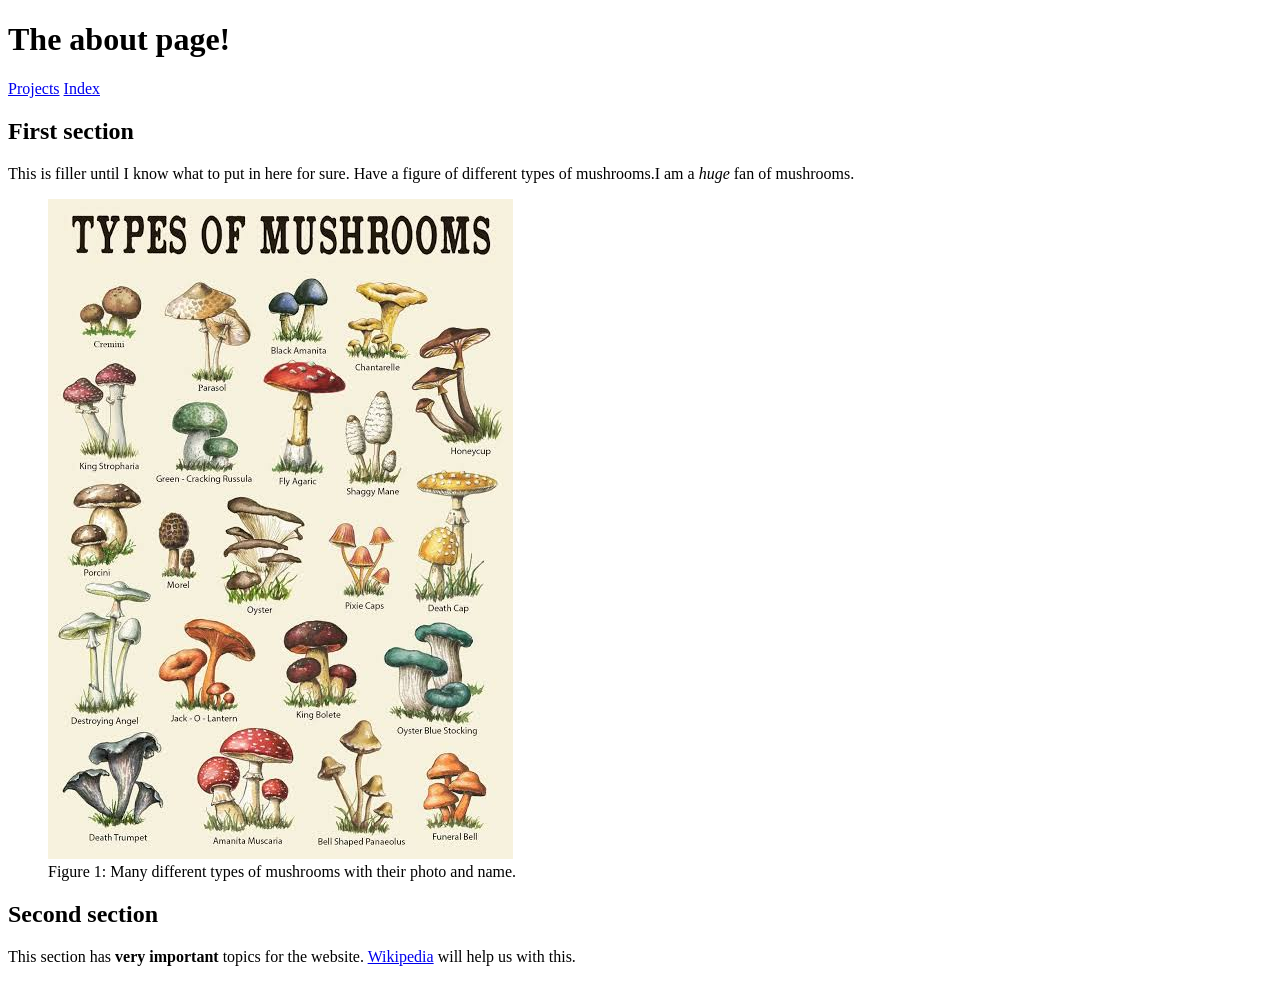
==== about.html @ c3b0f3df "Finished up with the about page." ====
<!DOCTYPE html>
<html lang="en">
    <head>
        <meta charset="UTF-8"?>
        <title>About my COSC219 site</title>
    </head>

<body>
    <header>
        <h1>The about page!</h1>
        <nav>
            <a href="https://ddawg9.github.io/cosc219-site/projects">Projects</a>
            <a href="https://ddawg9.github.io/cosc219-site/index">Index</a>
        </nav>
    </header>

    <main>
        <section>
            <h2>First section</h2>
            <p>This is filler until I know what to put in here for sure. 
                Have a figure of different types of mushrooms.I am a <em>huge</em> fan of mushrooms.
            </p>
            <figure>
                <img src="images/MushroomTypes.jpg" alt="Different types of mushrooms">
                <figcaption>Figure 1: Many different types of mushrooms with their photo and name.</figcaption>
            </figure>
        </section>

        <section>
            <h2>Second section</h2>
            <p>This section has <strong>very important</strong> topics for the website.
            <a href="https://en.wikipedia.org/wiki/Main_Page">Wikipedia</a> will help us with this.
            </p>
        </section>
    </main>

    <footer></footer>
</body>
</html>
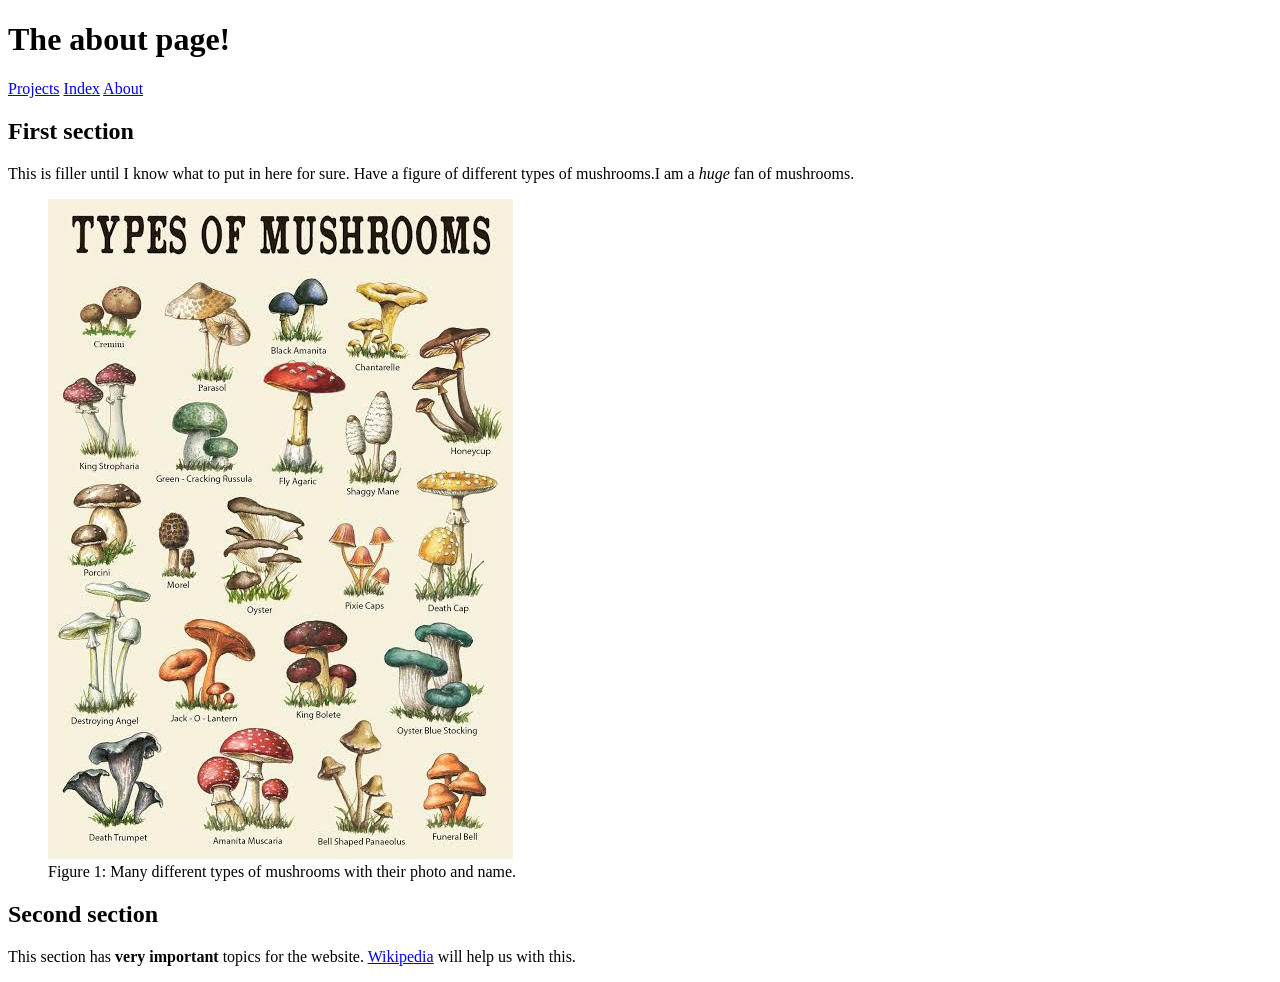
==== commit 6c0de08e: "Added final touch ups and things missing from the site" ====
--- a/about.html
+++ b/about.html
@@ -1,8 +1,9 @@
 <!DOCTYPE html>
 <html lang="en">
     <head>
-        <meta charset="UTF-8"?>
+        <meta charset="UTF-8">
         <title>About my COSC219 site</title>
+        <meta name="viewport" content="width=device-width, initial-scale=1.0">
     </head>
 
 <body>
@@ -11,6 +12,7 @@
         <nav>
             <a href="https://ddawg9.github.io/cosc219-site/projects">Projects</a>
             <a href="https://ddawg9.github.io/cosc219-site/index">Index</a>
+            <a href="https://ddawg9.github.io/cosc219-site/about">About</a>
         </nav>
     </header>
 
@@ -29,7 +31,7 @@
         <section>
             <h2>Second section</h2>
             <p>This section has <strong>very important</strong> topics for the website.
-            <a href="https://en.wikipedia.org/wiki/Main_Page">Wikipedia</a> will help us with this.
+            <a href="https://en.wikipedia.org/wiki/Main_Page" target="_blank" rel="noopener">Wikipedia</a> will help us with this.
             </p>
         </section>
     </main>
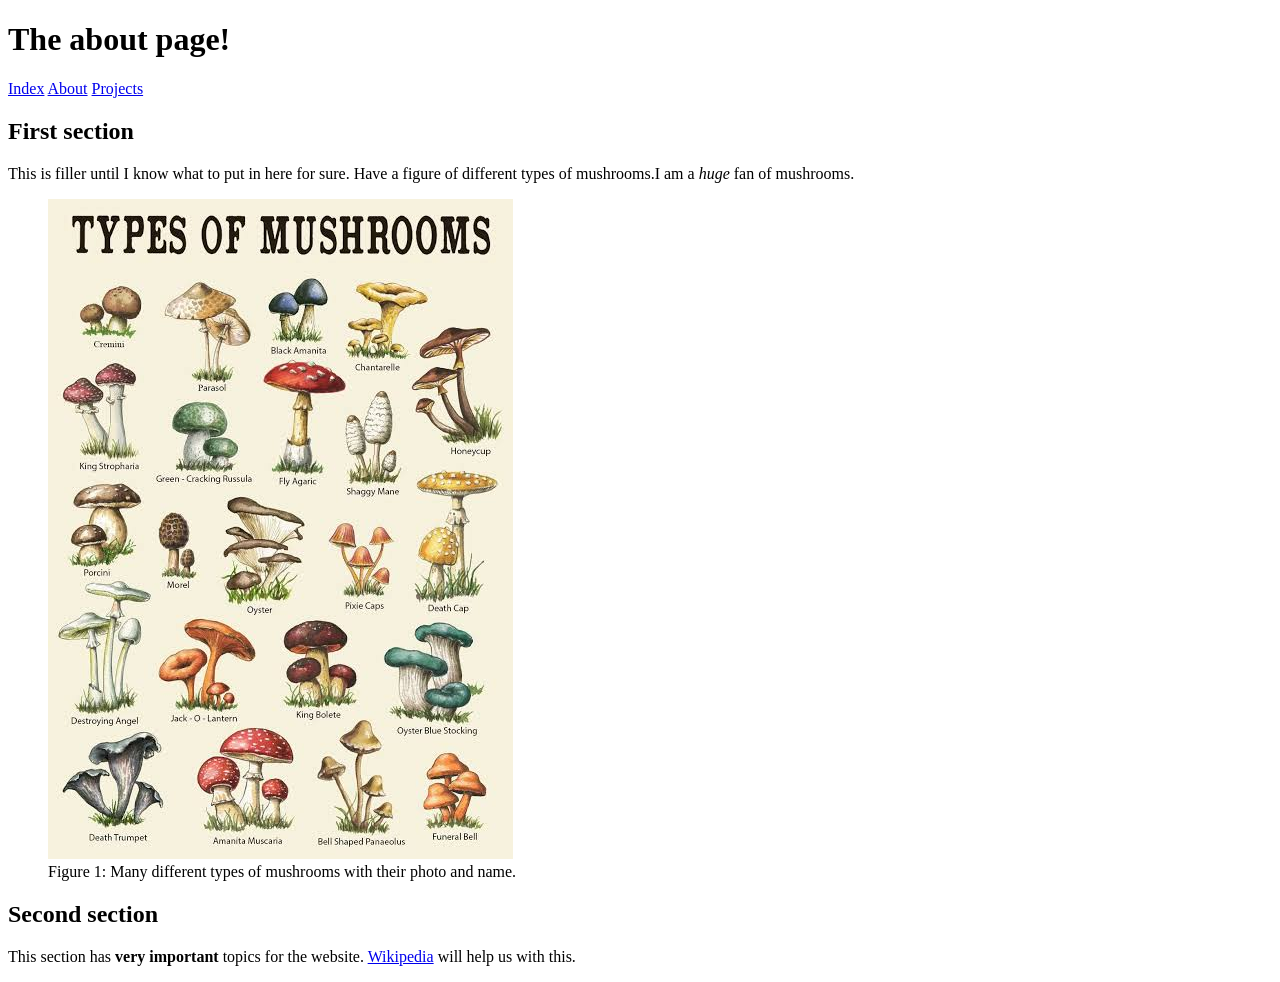
==== commit 716bd98c: "Fixed the nav section." ====
--- a/about.html
+++ b/about.html
@@ -10,9 +10,9 @@
     <header>
         <h1>The about page!</h1>
         <nav>
-            <a href="https://ddawg9.github.io/cosc219-site/projects">Projects</a>
-            <a href="https://ddawg9.github.io/cosc219-site/index">Index</a>
-            <a href="https://ddawg9.github.io/cosc219-site/about">About</a>
+            <a href="index.html">Index</a>
+            <a href="about.html">About</a>
+            <a href="projects.html">Projects</a>
         </nav>
     </header>
 
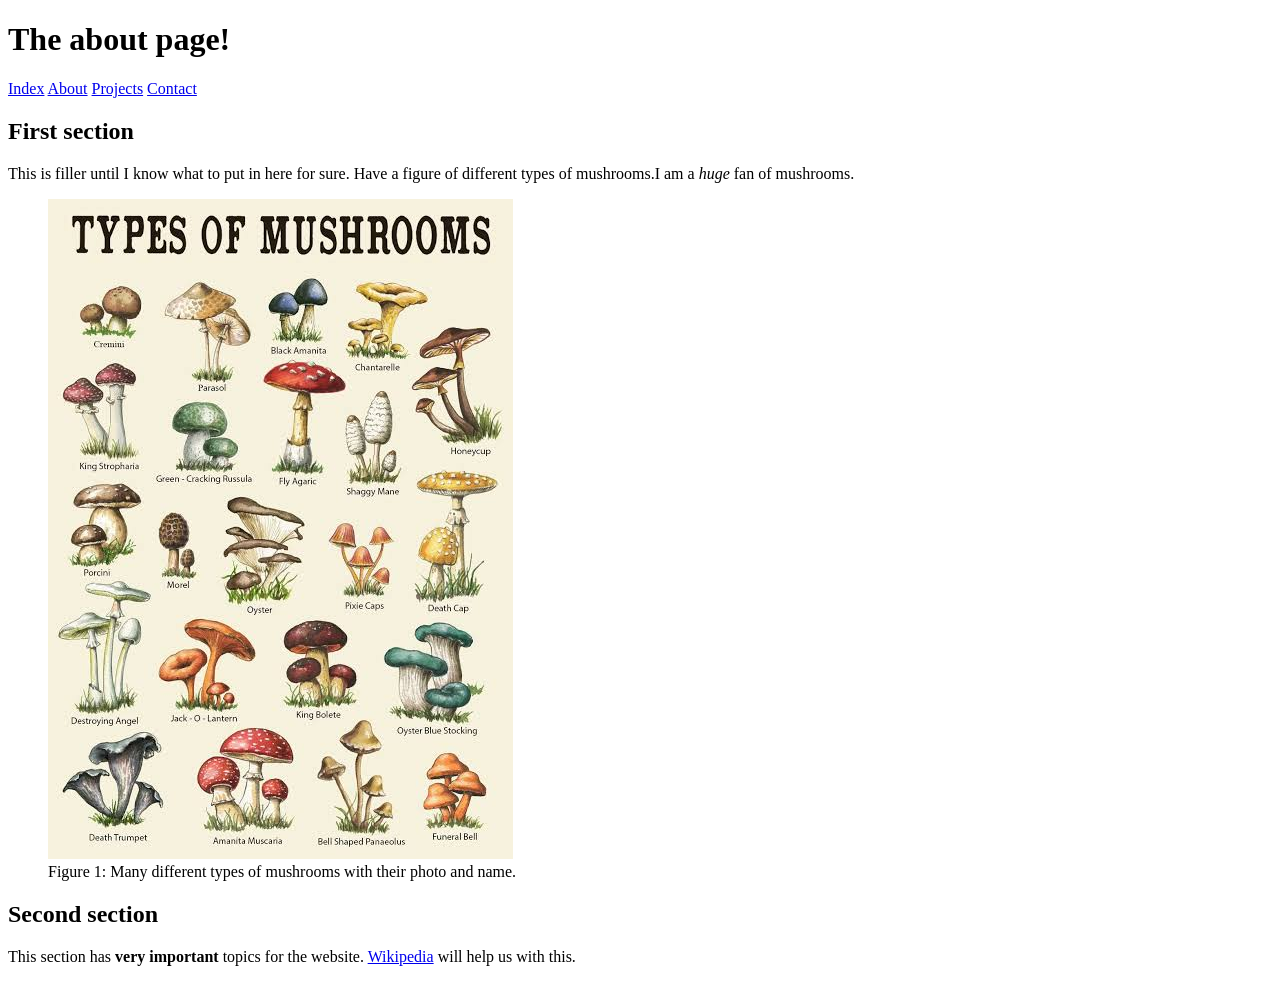
==== commit 5c16b996: "Added the whole contact.html page and updated the navs." ====
--- a/about.html
+++ b/about.html
@@ -13,6 +13,7 @@
             <a href="index.html">Index</a>
             <a href="about.html">About</a>
             <a href="projects.html">Projects</a>
+            <a href="contact.html">Contact</a>
         </nav>
     </header>
 
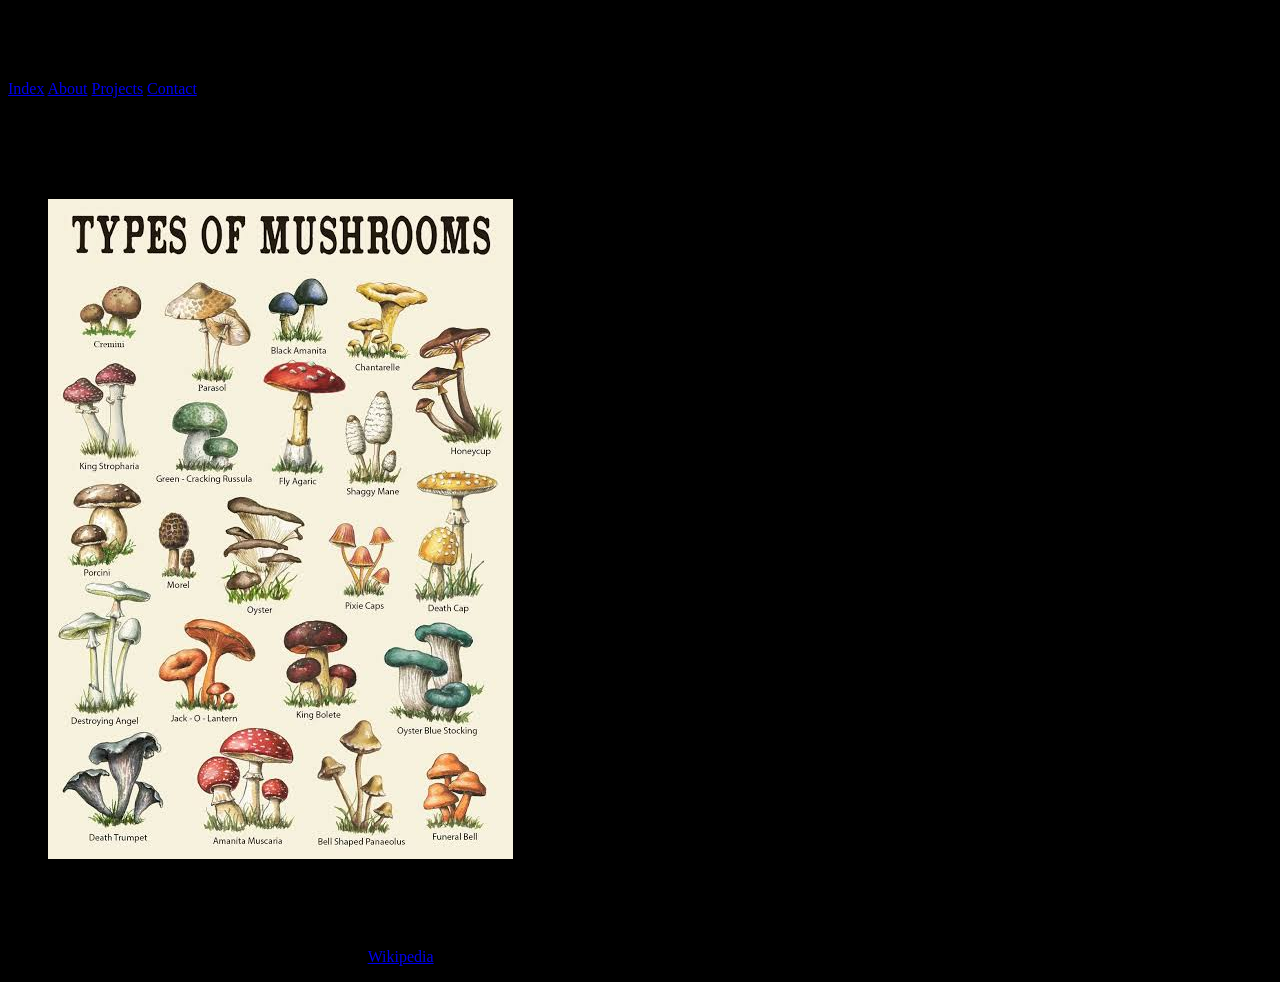
==== commit bde7f297: "Added the style sheet and confirming its connection." ====
--- a/about.html
+++ b/about.html
@@ -4,6 +4,7 @@
         <meta charset="UTF-8">
         <title>About my COSC219 site</title>
         <meta name="viewport" content="width=device-width, initial-scale=1.0">
+        <link rel="stylesheet" href="style.css">
     </head>
 
 <body>
--- a/style.css
+++ b/style.css
@@ -0,0 +1,3 @@
+body {
+  background-color: #000000;
+}
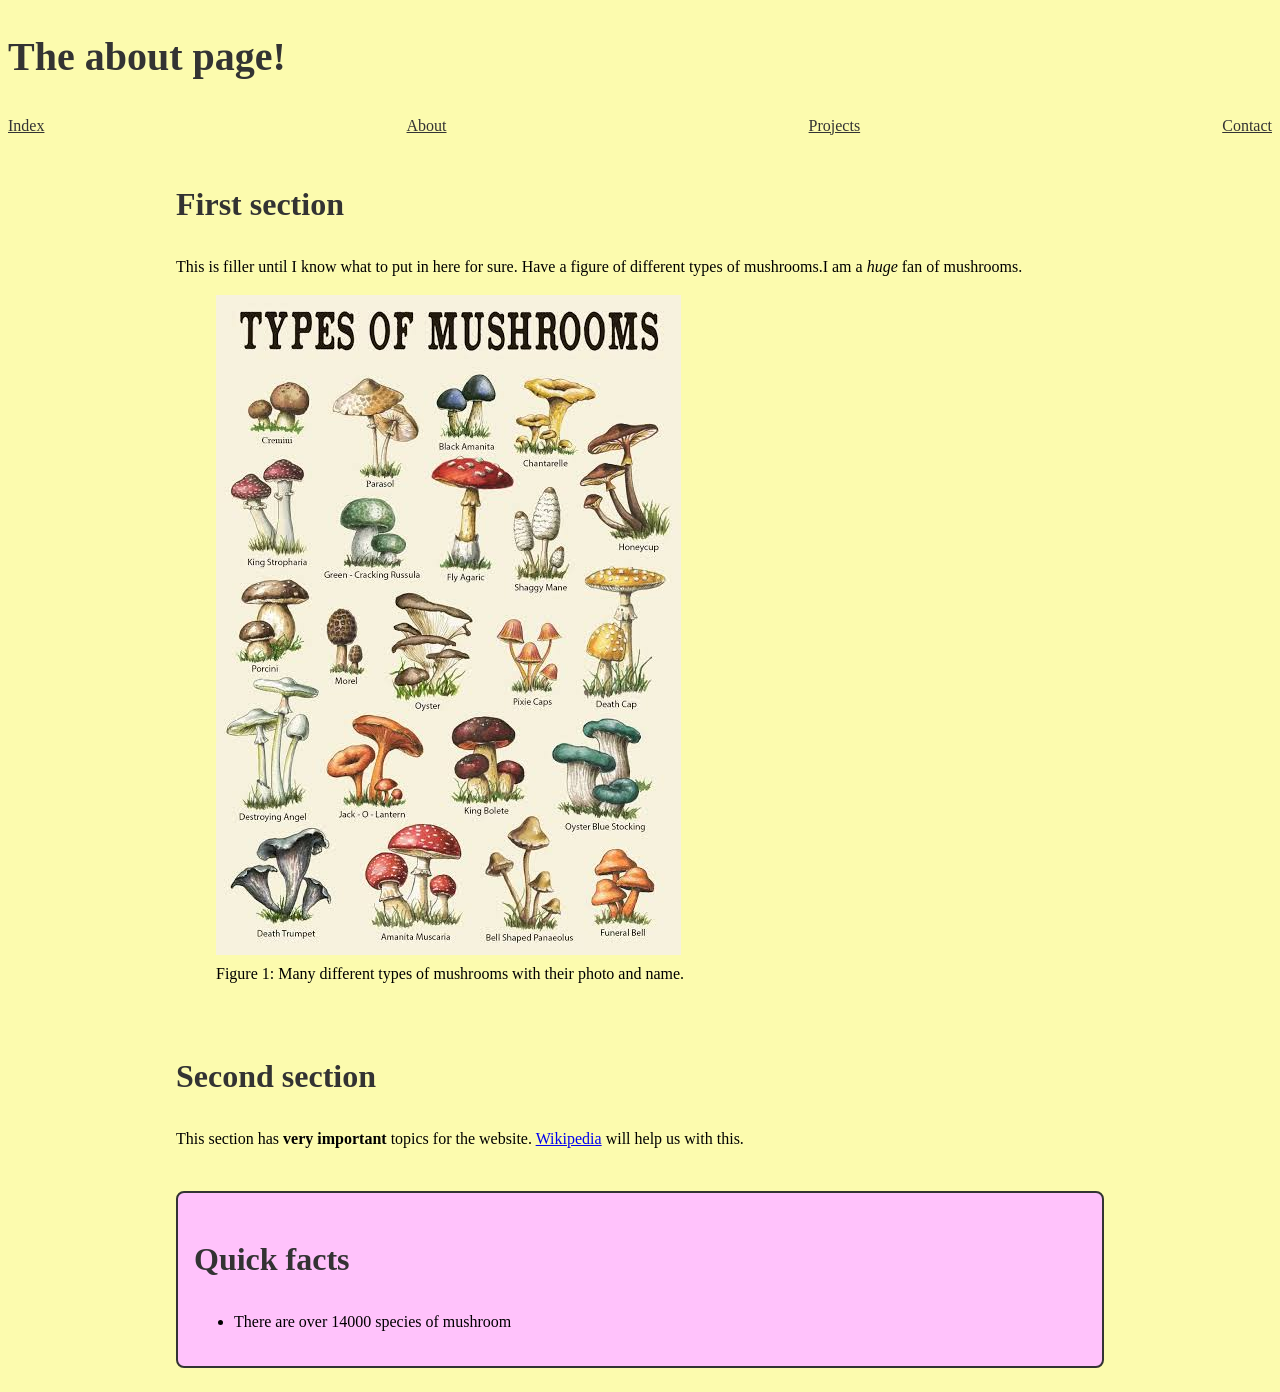
==== commit 4e322740: "Added the css for the about and added classes to about" ====
--- a/about.html
+++ b/about.html
@@ -18,7 +18,7 @@
         </nav>
     </header>
 
-    <main>
+    <main class="layout">
         <section>
             <h2>First section</h2>
             <p>This is filler until I know what to put in here for sure. 
@@ -36,6 +36,12 @@
             <a href="https://en.wikipedia.org/wiki/Main_Page" target="_blank" rel="noopener">Wikipedia</a> will help us with this.
             </p>
         </section>
+        <div class="sidebar">
+            <h2>Quick facts</h2>
+            <ul>
+                <li>There are over 14000 species of mushroom</li>
+            </ul>
+        </div>
     </main>
 
     <footer></footer>
--- a/style.css
+++ b/style.css
@@ -1,3 +1,149 @@
-body {
-  background-color: #000000;
+:root {
+  --primary-color: #fcfbae;
+  --secondary-color: #ffc2fb;
+  --font-stack: "Times New Roman", Times, Baskerville, Georgia, serif;
+  --text-color: #333333;
+  --space: 1rem;
+}
+
+* {
+  box-sizing: border-box;
+}
+
+nav {
+    display: flex;
+    flex-direction: column;
+    align-items: flex-start;
+    gap: 1rem;
+}
+
+nav a {
+    color: var(--text-color);
+    font-family: var(--font-stack);
+}
+
+nav a:hover {
+    color: var(--secondary-color);
+}
+
+nav a:focus {
+    outline: 0.2rem solid var(--text-color);
+}
+
+@media (min-width: 768px) {
+    nav {
+        flex-direction: row;
+        justify-content: space-between;
+        align-items: center;
+    }
+}
+
+main{
+    max-width: 60rem;
+    margin: 0 auto;
+    padding: var(--space);
+}
+
+body{
+    background-color: var(--primary-color);
+    line-height: 1.5;
+    font-family: var(--font-stack);
+}
+
+h1{
+    color: var(--text-color);
+    font-family: var(--font-stack);
+    font-size: 2.5rem;
+}
+
+h2 {
+    color: var(--text-color);
+    font-family: var(--font-stack);
+    font-size: 2rem;
+}
+
+h3 {
+    color: var(--text-color);
+    font-family: var(--font-stack);
+    font-size: 1.5rem;
+}
+
+.highlight{
+    color: var(--secondary-color);
+    font-weight: bolder;
+}
+
+input[type="email"] {
+      border: 0.2rem solid var(--primary-color);
+      padding: var(--space);
+    }
+
+fieldset{
+    margin-top: 1.5rem;
+    padding: 1rem;
+    border: 0.2rem solid var(--text-color);
+    border-radius: 0.5rem;
+}
+
+legend{
+    color: var(--text-color);
+    font-size: 1.25rem;
+    font-weight: bold;
+}
+
+.cards {
+    display: grid;
+    gap: 1rem;
+    grid-template-columns: 1fr;
+}
+
+@media (min-width: 38rem) {
+    .cards {
+        grid-template-columns: repeat(2, 1fr);
+    }
+}
+
+@media (min-width: 58rem) {
+    .cards {
+        grid-template-columns: repeat(3, 1fr);
+    }
+}
+
+.cards article {
+    background-color: white;
+    color: var(--text-color);
+    padding: 1rem;
+    border: 0.15rem solid var(--text-color);
+    border-radius: 0.5rem;
+}
+
+.cards article img {
+    max-width: 100%;
+    height: auto;
+    display: block;
+}
+
+.layout {
+    display: grid;
+    grid-template-columns: 1fr;
+    gap: 1.5rem;
+}
+
+.sidebar {
+    align-self: start;
+    background-color: var(--secondary-color);
+    padding: var(--space);
+    border: 0.15rem solid var(--text-color);
+    border-radius: 0.5rem;
+}
+
+@media (min-width: 42rem) {
+    .about-layout {
+        grid-template-columns: minmax(0, 2fr) minmax(12rem, 1fr);
+    }
+}
+
+img {
+    max-width: 100%;
+    height: auto;
 }
